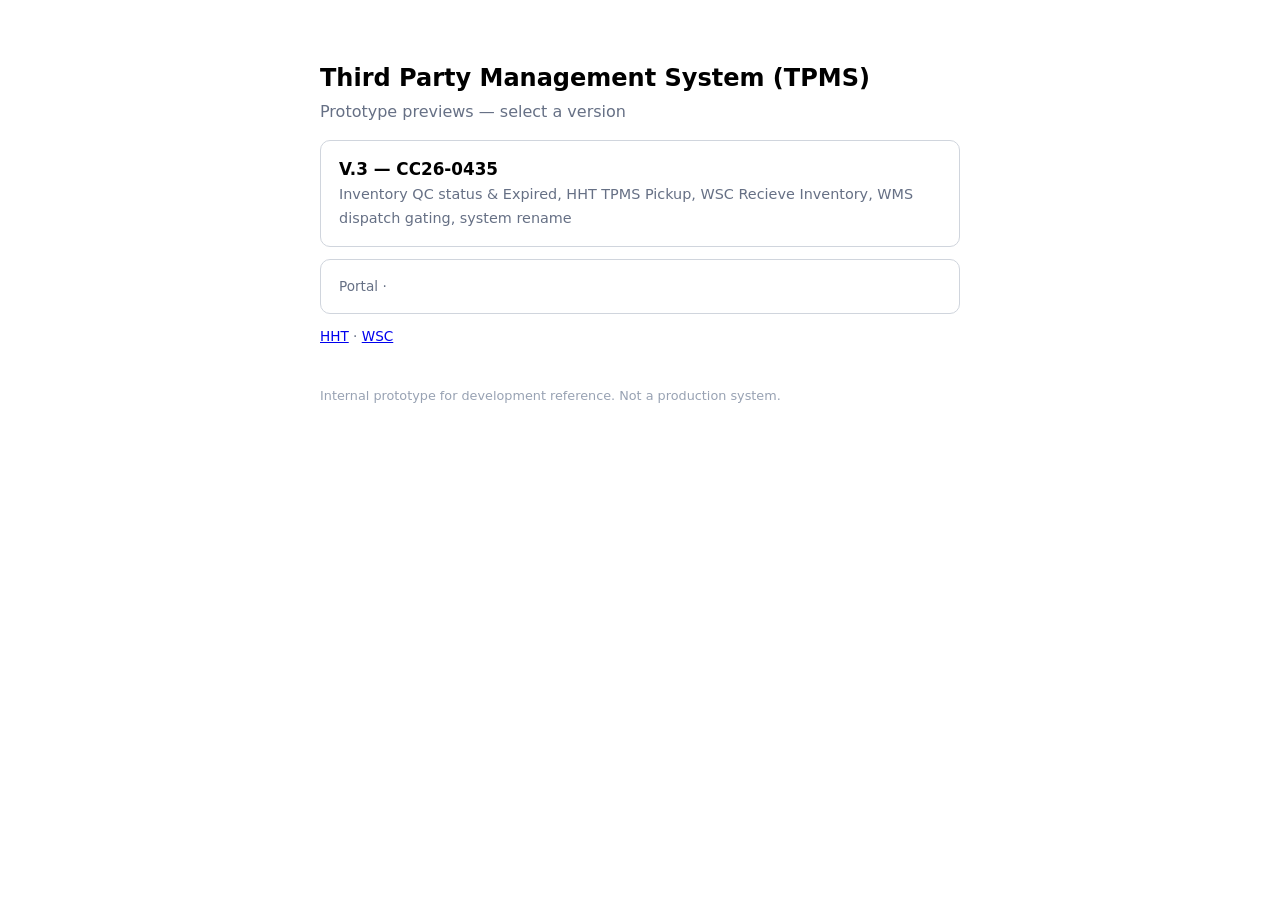
==== index.html @ 06e41ffb "V.3 preview build (CC26-0435)" ====
<!doctype html>
<html lang="en">
<head>
  <meta charset="utf-8" />
  <meta name="viewport" content="width=device-width, initial-scale=1" />
  <meta name="robots" content="noindex, nofollow" />
  <title>TPMS Prototype — Version Previews</title>
  <style>
    :root { color-scheme: light dark; }
    body { font-family: system-ui, -apple-system, Segoe UI, Roboto, sans-serif; max-width: 640px; margin: 60px auto; padding: 0 22px; line-height: 1.5; }
    h1 { font-size: 1.5rem; margin-bottom: .25rem; }
    p.sub { color: #667085; margin-top: 0; }
    a.ver { display: block; padding: 16px 18px; margin: 12px 0; border: 1px solid #d0d5dd; border-radius: 10px; text-decoration: none; color: inherit; transition: border-color .15s, background .15s; }
    a.ver:hover { border-color: #1f6bf2; background: rgba(31,107,242,.05); }
    a.ver b { display: block; font-size: 1.05rem; }
    a.ver span { color: #667085; font-size: .9rem; }
    .apps { margin-top: 6px; font-size: .85rem; color: #667085; }
    footer { margin-top: 40px; color: #98a2b3; font-size: .8rem; }
  </style>
</head>
<body>
  <h1>Third Party Management System (TPMS)</h1>
  <p class="sub">Prototype previews — select a version</p>

  <a class="ver" href="./v3/">
    <b>V.3 — CC26-0435</b>
    <span>Inventory QC status &amp; Expired, HHT TPMS Pickup, WSC Recieve Inventory, WMS dispatch gating, system rename</span>
    <div class="apps">Portal · <a href="./v3/hht.html">HHT</a> · <a href="./v3/wsc.html">WSC</a></div>
  </a>

  <!-- Add new versions here as they are released, e.g.:
  <a class="ver" href="./v4/"><b>V.4 — CC26-XXXX</b><span>…</span></a>
  -->

  <footer>Internal prototype for development reference. Not a production system.</footer>
</body>
</html>
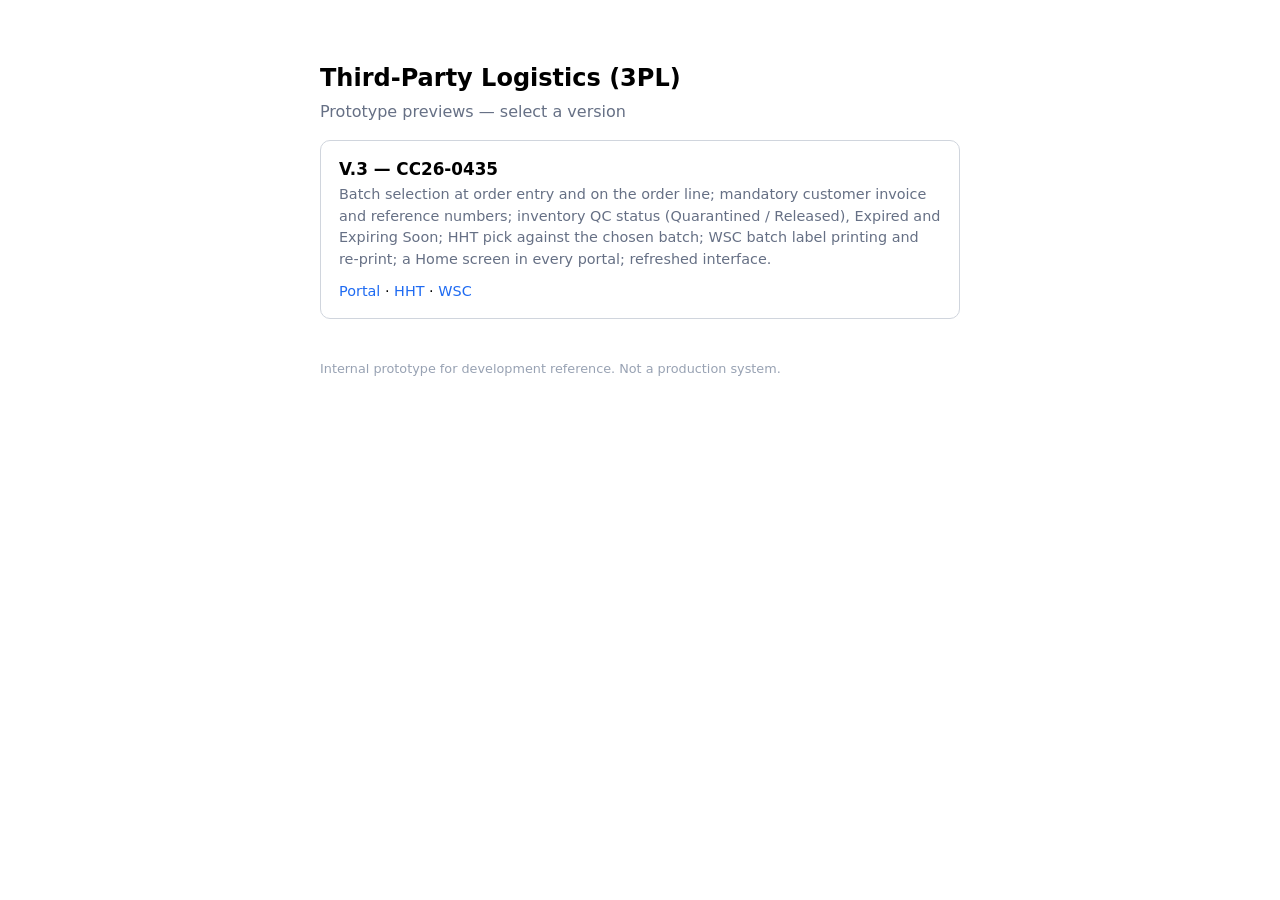
==== commit dbf3c2bb: "V.3 preview: refresh to the issued build Redeploys /v3 from the current V.3 build. The previous depl" ====
--- a/index.html
+++ b/index.html
@@ -4,32 +4,40 @@
   <meta charset="utf-8" />
   <meta name="viewport" content="width=device-width, initial-scale=1" />
   <meta name="robots" content="noindex, nofollow" />
-  <title>TPMS Prototype — Version Previews</title>
+  <title>3PL Prototype — Version Previews</title>
   <style>
     :root { color-scheme: light dark; }
     body { font-family: system-ui, -apple-system, Segoe UI, Roboto, sans-serif; max-width: 640px; margin: 60px auto; padding: 0 22px; line-height: 1.5; }
     h1 { font-size: 1.5rem; margin-bottom: .25rem; }
     p.sub { color: #667085; margin-top: 0; }
-    a.ver { display: block; padding: 16px 18px; margin: 12px 0; border: 1px solid #d0d5dd; border-radius: 10px; text-decoration: none; color: inherit; transition: border-color .15s, background .15s; }
-    a.ver:hover { border-color: #1f6bf2; background: rgba(31,107,242,.05); }
-    a.ver b { display: block; font-size: 1.05rem; }
-    a.ver span { color: #667085; font-size: .9rem; }
-    .apps { margin-top: 6px; font-size: .85rem; color: #667085; }
+    .ver { display: block; padding: 16px 18px; margin: 12px 0; border: 1px solid #d0d5dd; border-radius: 10px; }
+    .ver b { display: block; font-size: 1.05rem; }
+    .ver > span { color: #667085; font-size: .9rem; display: block; margin-top: 2px; }
+    .apps { margin-top: 10px; font-size: .9rem; }
+    .apps a { color: #1f6bf2; text-decoration: none; }
+    .apps a:hover { text-decoration: underline; }
     footer { margin-top: 40px; color: #98a2b3; font-size: .8rem; }
   </style>
 </head>
 <body>
-  <h1>Third Party Management System (TPMS)</h1>
+  <h1>Third-Party Logistics (3PL)</h1>
   <p class="sub">Prototype previews — select a version</p>
 
-  <a class="ver" href="./v3/">
+  <div class="ver">
     <b>V.3 — CC26-0435</b>
-    <span>Inventory QC status &amp; Expired, HHT TPMS Pickup, WSC Recieve Inventory, WMS dispatch gating, system rename</span>
-    <div class="apps">Portal · <a href="./v3/hht.html">HHT</a> · <a href="./v3/wsc.html">WSC</a></div>
-  </a>
+    <span>Batch selection at order entry and on the order line; mandatory customer invoice and
+      reference numbers; inventory QC status (Quarantined / Released), Expired and Expiring Soon;
+      HHT pick against the chosen batch; WSC batch label printing and re-print; a Home screen in
+      every portal; refreshed interface.</span>
+    <div class="apps">
+      <a href="./v3/">Portal</a> ·
+      <a href="./v3/hht.html">HHT</a> ·
+      <a href="./v3/wsc.html">WSC</a>
+    </div>
+  </div>
 
   <!-- Add new versions here as they are released, e.g.:
-  <a class="ver" href="./v4/"><b>V.4 — CC26-XXXX</b><span>…</span></a>
+  <div class="ver"><b>V.4 — CC26-XXXX</b><span>…</span><div class="apps"><a href="./v4/">Portal</a></div></div>
   -->
 
   <footer>Internal prototype for development reference. Not a production system.</footer>
